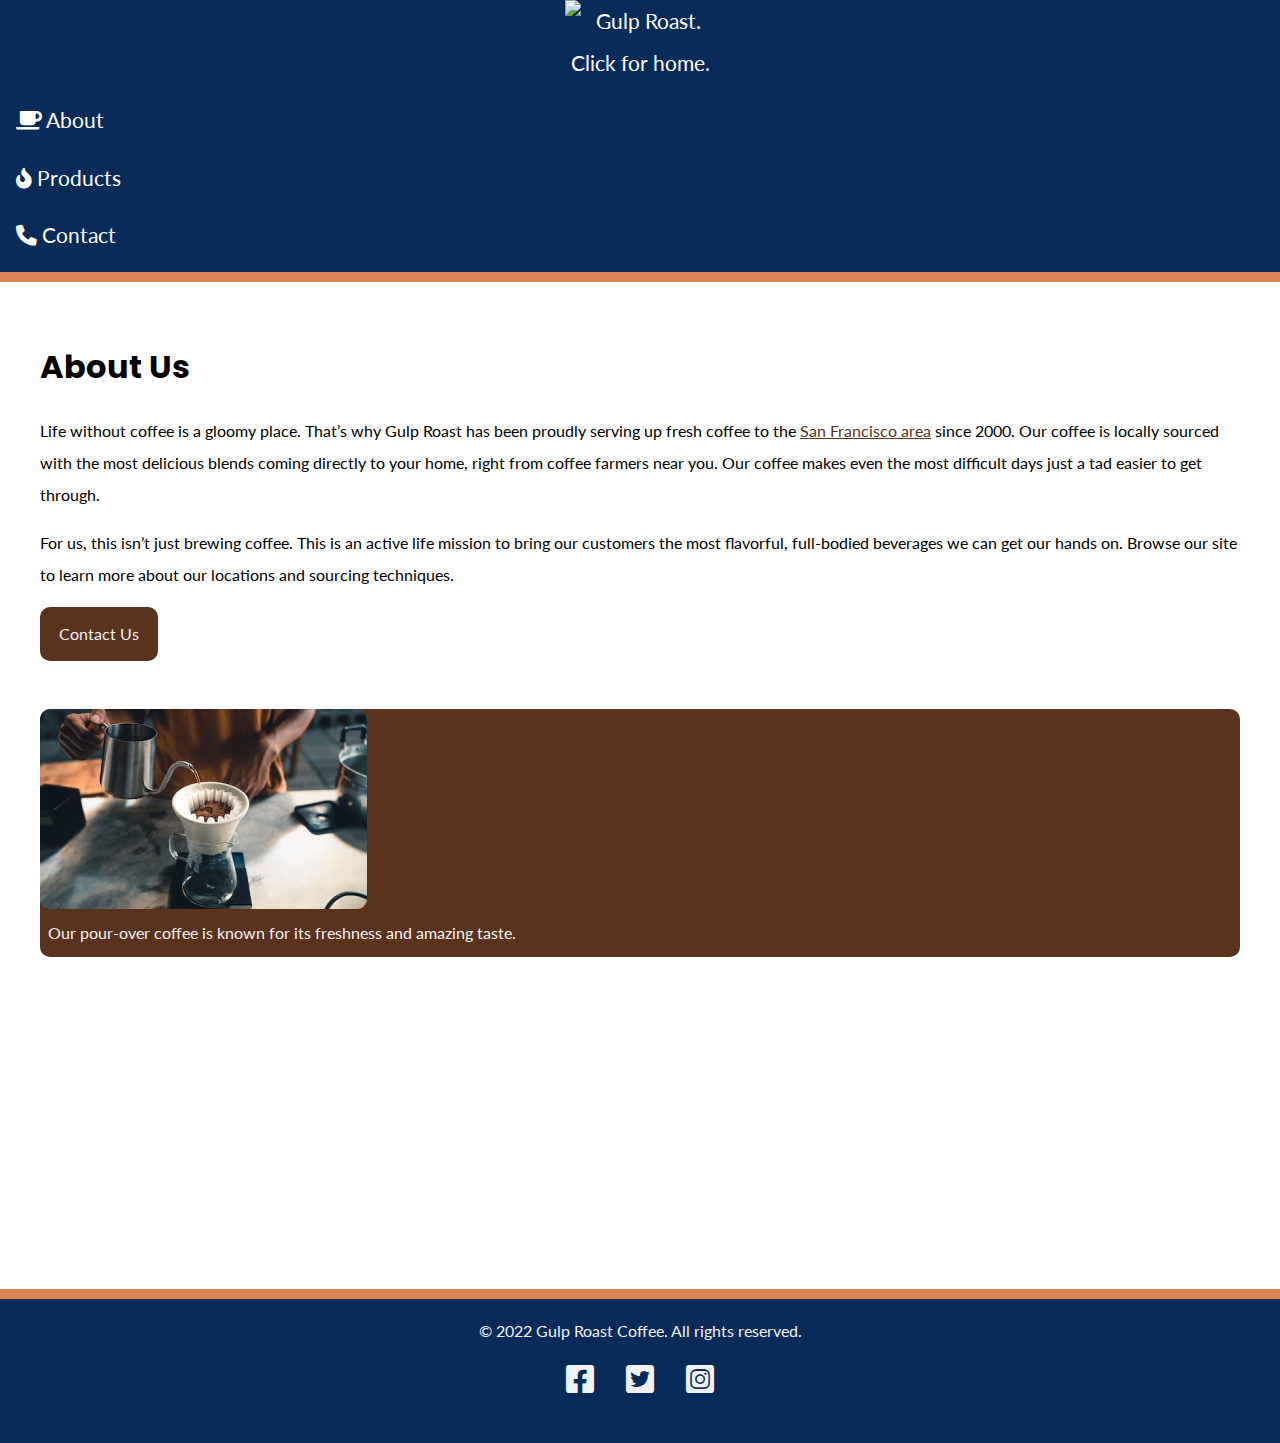
==== pages/about.html @ 5eb4dca4 "Added files, more boiler plate and set links" ====
<html>

<head>
    <title>About</title>
    <link rel="preconnect" href="https://fonts.googleapis.com">
    <link rel="preconnect" href="https://fonts.gstatic.com" crossorigin>
    <link rel="stylesheet" href="https://cdnjs.cloudflare.com/ajax/libs/font-awesome/6.0.0/css/all.min.css">
    <link href="https://fonts.googleapis.com/css2?family=Lato&family=Poppins:wght@700&display=swap" rel="stylesheet">
    <link rel="stylesheet" type="text/css" href="../styles.css">
</head>

<body>
    <!-- includes a few changes to the design since M17 -->


    <header>
        <nav>
            <ul>
                <li class="logo"><a href="../index.html"><img
                            src="https://assets.codepen.io/6306176/gulp-logo-light.png"
                            alt="Gulp Roast. Click for home." /></a></li>
                <li><a href="./about.html"><span aria-hidden="true" class="fa-solid fa-mug-saucer"></span>
                        About</a></li>
                <li><a href="./products.html"><span aria-hidden="true" class="fa-solid fa-fire-flame-curved"></span>
                        Products</a></li>
                <li><a href="./contact.html"><span aria-hidden="true" class="fa-solid fa-phone"></span>
                        Contact</a></li>
            </ul>
        </nav>
    </header>
    <div class="main-bkgd">
        <section class="main">
            <article>
                <h1>About Us</h1>
                <p>Life without coffee is a gloomy place. That’s why Gulp Roast has been proudly serving up fresh coffee
                    to the <a href="https://goo.gl/maps/3rAyszfwSDx8Si2Y9" target="_blank">San Francisco area</a> since
                    2000. Our coffee is locally sourced with the most delicious blends coming directly to your home,
                    right from coffee farmers near you. Our coffee makes even the most difficult days just a tad easier
                    to get through.</p>

                <p>For us, this isn’t just brewing coffee. This is an active life mission to bring our customers the
                    most flavorful, full-bodied beverages we can get our hands on. Browse our site to learn more about
                    our locations and sourcing techniques.</p>

                <a class="button" href="./contact.html">Contact Us</a>
            </article>
            <figure>
                <img src="../media/about_pg_coffee.png" alt="Making pour-over coffee at our shop." />
                <figcaption>Our pour-over coffee is known for its freshness and amazing taste.</figcaption>
            </figure>
        </section>
    </div>
    <footer>
        <p>&copy; 2022 Gulp Roast Coffee. All rights reserved.</p>
        <ul>
            <li>
                <a href="https://facebook.com" target="_blank">
                    <span aria-hidden="true" class="fa-brands fa-facebook-square"></span>
                    <span class="sr-only">Facebook</span>
                </a>
            </li>
            <li>
                <a href="https://twitter.com" target="_blank">
                    <span aria-hidden="true" class="fa-brands fa-twitter-square"></span>
                    <span class="sr-only">Twitter</span>
                </a>
            </li>
            <li>
                <a href="https://instagram.com" target="_blank">
                    <span aria-hidden="true" class="fa-brands fa-instagram-square"></span>
                    <span class="sr-only">Instagram</span>
                </a>
            </li>
        </ul>
    </footer>
</body>

</html>
---- styles.css ----
body {
    background-color: #082B59;
    margin: 0;
    padding: 0;
    font-family: 'Lato', sans-serif;
    line-height: 2;
}

h1,
h2,
h3 {
    font-family: 'Poppins', sans-serif;
}

h1 {
    font-size: 2rem;
    margin-bottom: 0;
}

/* make images flexible */
img {
    max-width: 100%;
}

a {
    color: #59331d;
}

a:hover {
    text-decoration: none;
}

header {
    border-bottom: 10px solid #d98555;
}

/* navbar styling */
nav ul {
    padding: 0;
    margin: 0;
    list-style-type: none;
    display: flex;
    flex-flow: column wrap;
    justify-content: center;
}

nav li {
    margin: 0 1rem 1rem 1rem;
    font-size: 1.3rem;
}

/* max width on the image in pixels */
nav .logo img {
    max-width: 150px;
}

/* flex basis on the image container, li */
nav .logo {
    flex-basis: 100%;
    text-align: center;
}

nav a {
    color: white;
    text-decoration: none;
    display: block;
}

nav a:hover {
    color: #d98555;
}

/* establishes a white background */
.main-bkgd {
    background: #ffffff url(https://assets.codepen.io/6306176/gulp-bean-bkgd.jpg) repeat-x bottom;
    padding-bottom: 300px;
}

/* sits inside of the white background, centered */
.main {
    max-width: 1200px;
    margin: 0 auto;
    padding: 2rem;
    display: flex;
    flex-flow: column wrap;
    justify-content: space-between;
}

article {
    flex-basis: 73%;
}

figure {
    margin: 3rem 0 0 0;
    flex-basis: 25%;
    background-color: #59331d;
    border-radius: 10px;
}

figure img {
    border-top-left-radius: 10px;
    border-top-right-radius: 10px;
}

figcaption {
    color: #f2f2f2;
    padding: 0.5rem;
}

.button {
    display: inline-block;
    background-color: #59331D;
    border-radius: 10px;
    padding: 0.5rem 1rem;
    margin: 0;
    color: #f2f2f2;
    text-decoration: none;
    border: 3px solid #59331d;
}

.button:hover {
    background-color: #f2f2f2;
    color: #59331d;
}

footer {
    color: #f2f2f2;
    text-align: center;
    border-top: 10px solid #d98555;
}

footer ul {
    list-style-type: none;
    padding: 0;
    margin: 0;
    display: flex;
    flex-flow: row wrap;
    justify-content: center;
}

footer a {
    color: #f2f2f2;
    font-size: 2rem;
    display: block;
    margin: 0 1rem 3rem 1rem;
}


/* breakpoint chosen because around this width, the "soup" in "chicken tortilla soup"
 wraps to the next line. 
You may have chosen a different dimension and that's fine. 
Just have a reason for choosing your breakpoint! */

@media (max-width: 375px) {

    /* navbar styling */
    nav ul {
        /* padding: 0; */
        /* margin: 0; */
        /* list-style-type: none; */
        /* display: flex; */
        /* flex-flow: row wrap; */
        flex-flow: row wrap;
        /* justify-content: center; */
    }

}
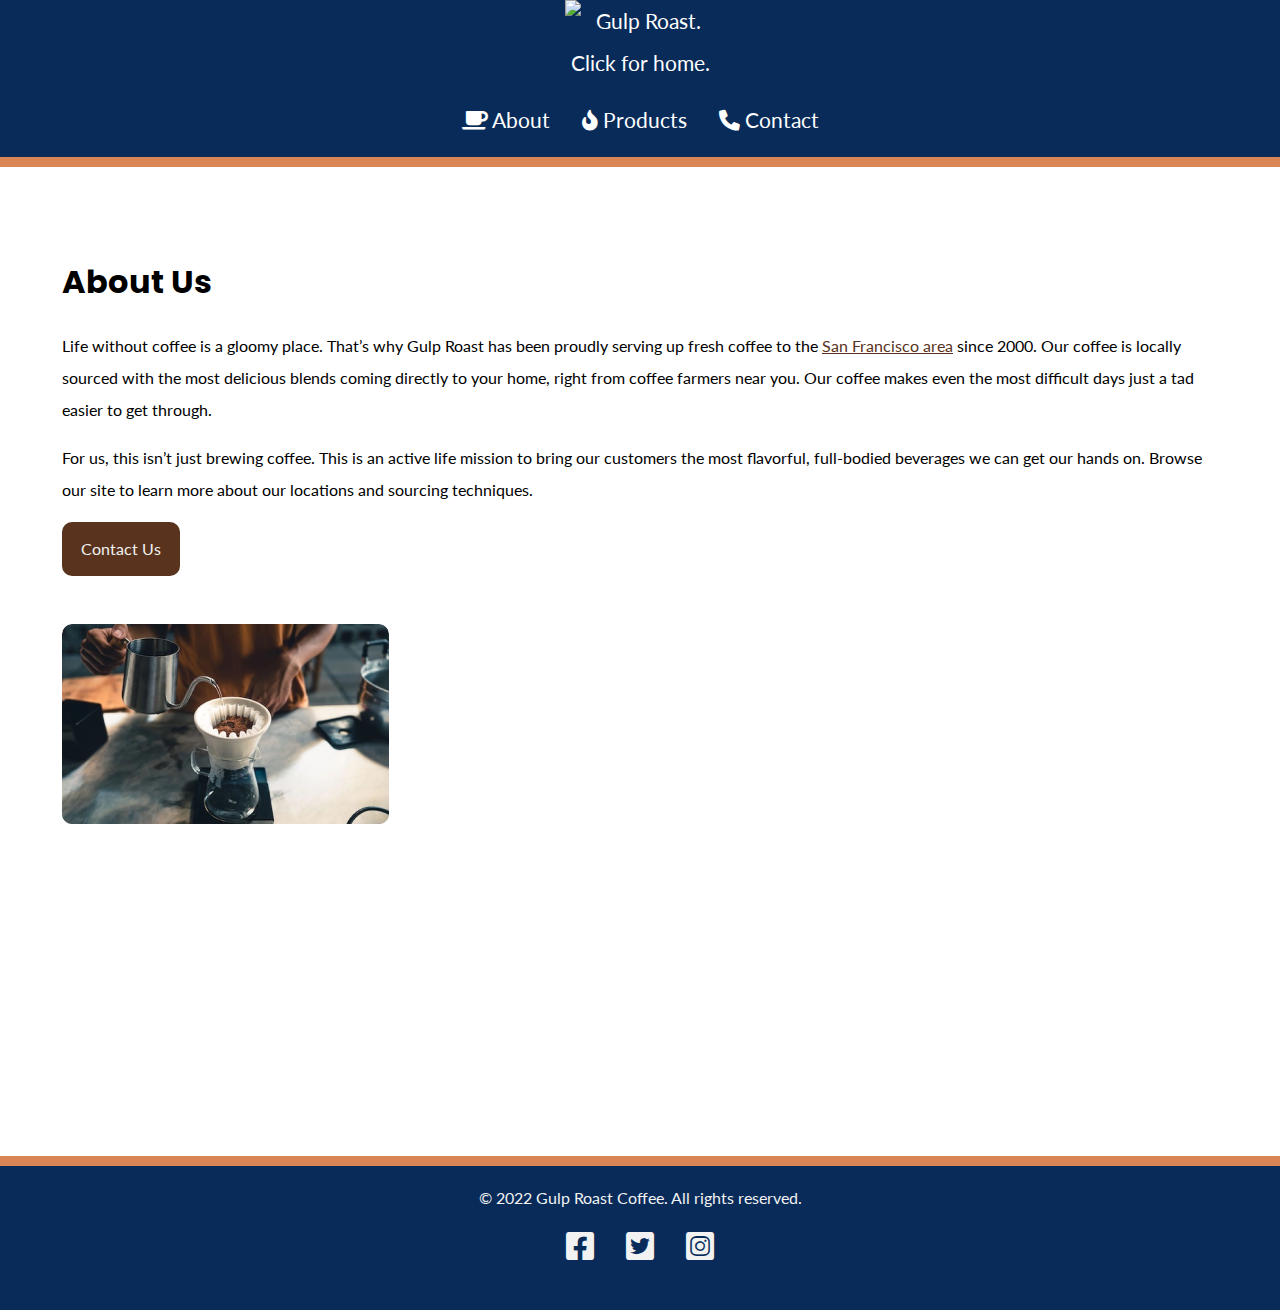
==== commit 6a266435: "alot" ====
--- a/pages/about.html
+++ b/pages/about.html
@@ -1,6 +1,9 @@
 <html>
 
 <head>
+    <meta charset="UTF-8">
+    <meta http-equiv="X-UA-Compatible" content="IE=edge">
+    <meta name="viewport" content="width=device-width, initial-scale=1.0">
     <title>About</title>
     <link rel="preconnect" href="https://fonts.googleapis.com">
     <link rel="preconnect" href="https://fonts.gstatic.com" crossorigin>
@@ -46,8 +49,8 @@
             </article>
             <figure>
                 <img src="../media/about_pg_coffee.png" alt="Making pour-over coffee at our shop." />
-                <figcaption>Our pour-over coffee is known for its freshness and amazing taste.</figcaption>
-            </figure>
+                <!-- <figcaption>Our pour-over coffee is known for its freshness and amazing taste.</figcaption>
+            </figure> -->
         </section>
     </div>
     <footer>
--- a/styles.css
+++ b/styles.css
@@ -47,6 +47,8 @@
 nav li {
     margin: 0 1rem 1rem 1rem;
     font-size: 1.3rem;
+    display: flex;
+    justify-content: center;
 }
 
 /* max width on the image in pixels */
@@ -73,7 +75,7 @@
 /* establishes a white background */
 .main-bkgd {
     background: #ffffff url(https://assets.codepen.io/6306176/gulp-bean-bkgd.jpg) repeat-x bottom;
-    padding-bottom: 300px;
+    padding: 30px 30px 300px 30px;
 }
 
 /* sits inside of the white background, centered */
@@ -93,7 +95,7 @@
 figure {
     margin: 3rem 0 0 0;
     flex-basis: 25%;
-    background-color: #59331d;
+
     border-radius: 10px;
 }
 
@@ -151,17 +153,13 @@
 You may have chosen a different dimension and that's fine. 
 Just have a reason for choosing your breakpoint! */
 
-@media (max-width: 375px) {
+@media (min-width: 375px) {
 
     /* navbar styling */
     nav ul {
-        /* padding: 0; */
-        /* margin: 0; */
-        /* list-style-type: none; */
-        /* display: flex; */
-        /* flex-flow: row wrap; */
+        display: flex;
         flex-flow: row wrap;
-        /* justify-content: center; */
+        justify-content: center;
     }
 
 }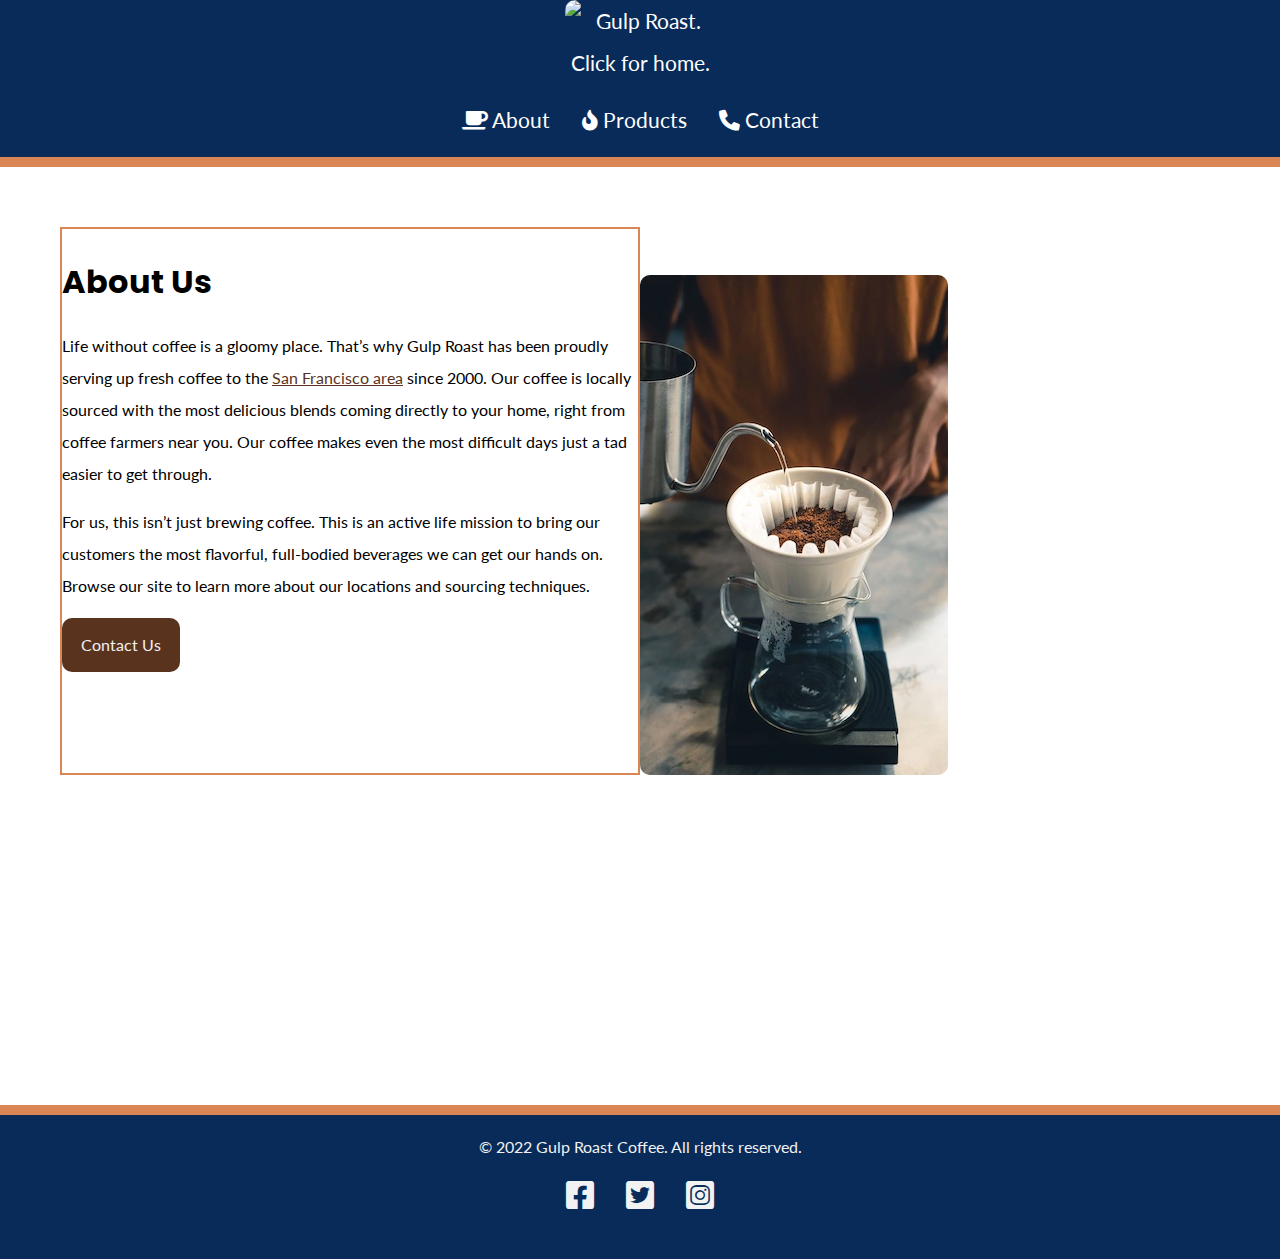
==== commit a317f920: "touch ups" ====
--- a/pages/about.html
+++ b/pages/about.html
@@ -48,9 +48,8 @@
                 <a class="button" href="./contact.html">Contact Us</a>
             </article>
             <figure>
-                <img src="../media/about_pg_coffee.png" alt="Making pour-over coffee at our shop." />
-                <!-- <figcaption>Our pour-over coffee is known for its freshness and amazing taste.</figcaption>
-            </figure> -->
+                <img src="../media/gulp-pouring-coffee-vertical.jpeg" alt="Making pour-over coffee at our shop." />
+
         </section>
     </div>
     <footer>
--- a/styles.css
+++ b/styles.css
@@ -20,6 +20,7 @@
 /* make images flexible */
 img {
     max-width: 100%;
+    border-radius: 10px;
 }
 
 a {
@@ -125,6 +126,10 @@
     color: #59331d;
 }
 
+.homepage_card {
+    padding: 10px;
+}
+
 footer {
     color: #f2f2f2;
     text-align: center;
@@ -162,4 +167,37 @@
         justify-content: center;
     }
 
+    .product {
+        display: grid;
+        grid-template-columns: 1fr 1fr;
+    }
+
+
+}
+
+@media (min-width: 820px) {
+    .main {
+        /* border: #59331D solid 2px; */
+        display: flex;
+        flex-flow: row wrap;
+        justify-content: space-between;
+        display: grid;
+        grid-template-columns: 1fr 1fr;
+        padding: 30px 30px 30px 30px;
+    }
+
+    article {
+        border: #d98555 solid 2px;
+        flex-basis: 48%;
+    }
+
+    div {
+        /* border: #000000 solid 2px; */
+        flex-basis: 50%;
+    }
+
+    .product {
+        display: grid;
+        grid-template-columns: 1fr 1fr 1fr;
+    }
 }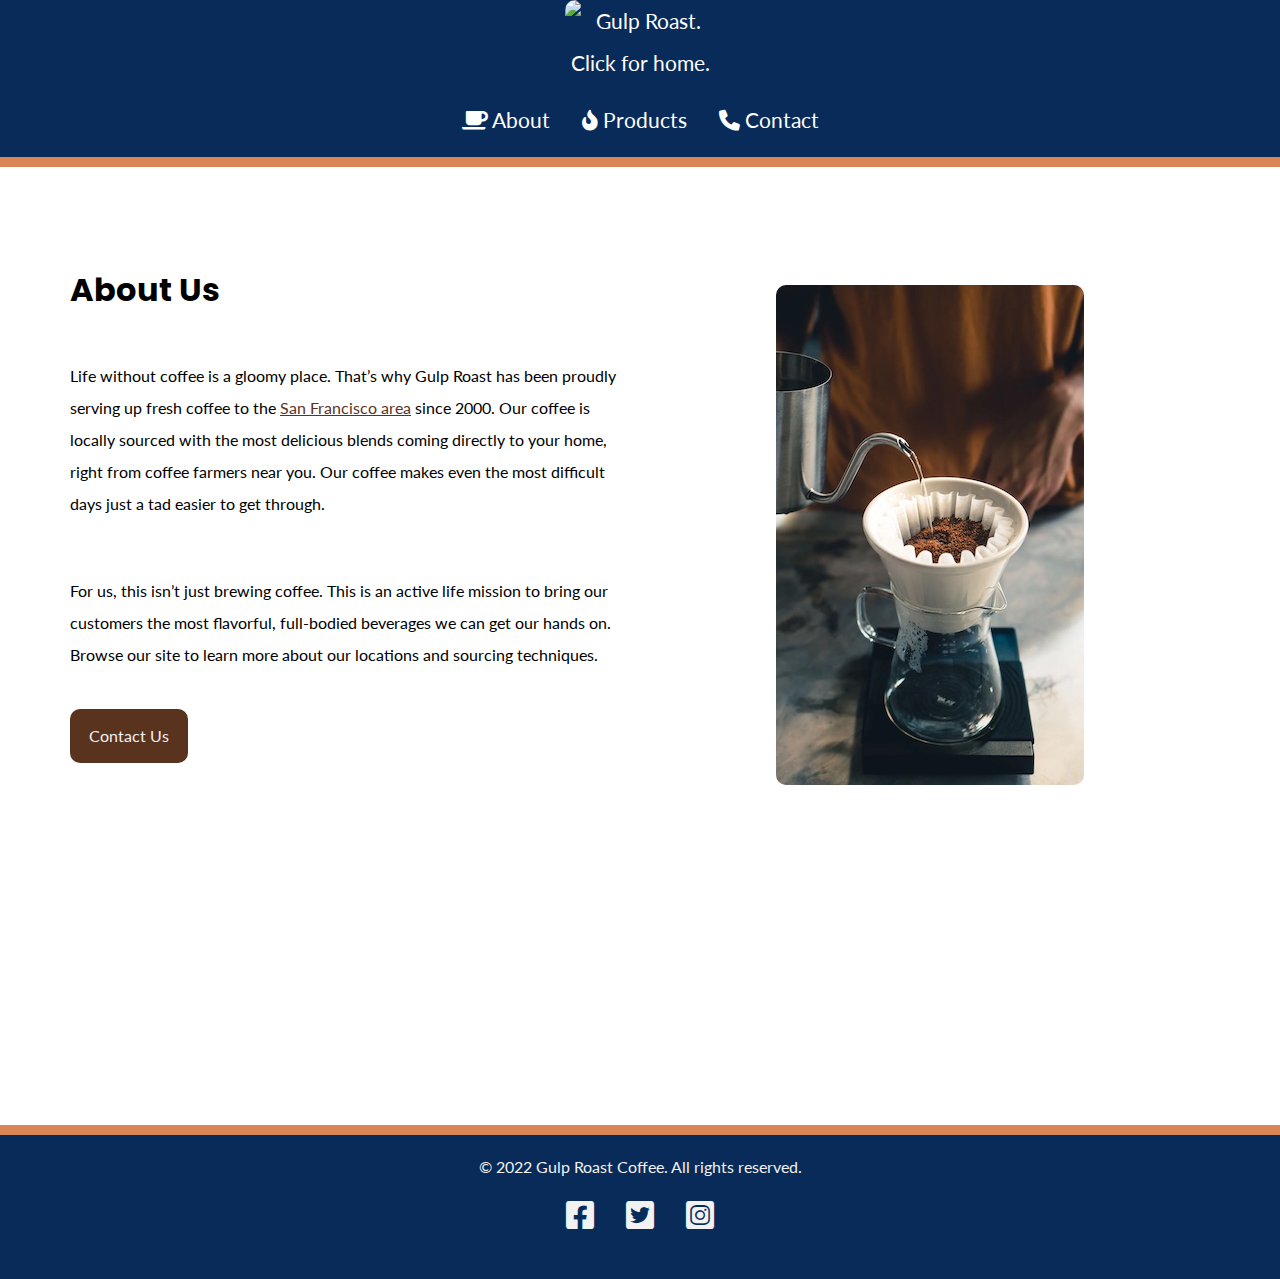
==== commit b0df22e7: "changes" ====
--- a/pages/about.html
+++ b/pages/about.html
@@ -33,7 +33,8 @@
     </header>
     <div class="main-bkgd">
         <section class="main">
-            <article>
+
+            <div class="card">
                 <h1>About Us</h1>
                 <p>Life without coffee is a gloomy place. That’s why Gulp Roast has been proudly serving up fresh coffee
                     to the <a href="https://goo.gl/maps/3rAyszfwSDx8Si2Y9" target="_blank">San Francisco area</a> since
@@ -45,10 +46,13 @@
                     most flavorful, full-bodied beverages we can get our hands on. Browse our site to learn more about
                     our locations and sourcing techniques.</p>
 
-                <a class="button" href="./contact.html">Contact Us</a>
-            </article>
+                <div> <a class="button" href="./contact.html">Contact Us</a></div>
+            </div>
+
             <figure>
-                <img src="../media/gulp-pouring-coffee-vertical.jpeg" alt="Making pour-over coffee at our shop." />
+                <div class="card">
+                    <img src="../media/gulp-pouring-coffee-vertical.jpeg" alt="Making pour-over coffee at our shop." />
+                </div>
 
         </section>
     </div>
--- a/styles.css
+++ b/styles.css
@@ -126,8 +126,10 @@
     color: #59331d;
 }
 
-.homepage_card {
+.card {
     padding: 10px;
+    display: grid;
+    justify-content: space-evenly;
 }
 
 footer {
@@ -184,10 +186,11 @@
         display: grid;
         grid-template-columns: 1fr 1fr;
         padding: 30px 30px 30px 30px;
+        flex-direction: row-reverse;
     }
 
     article {
-        border: #d98555 solid 2px;
+        /* border: #d98555 solid 2px; */
         flex-basis: 48%;
     }
 
